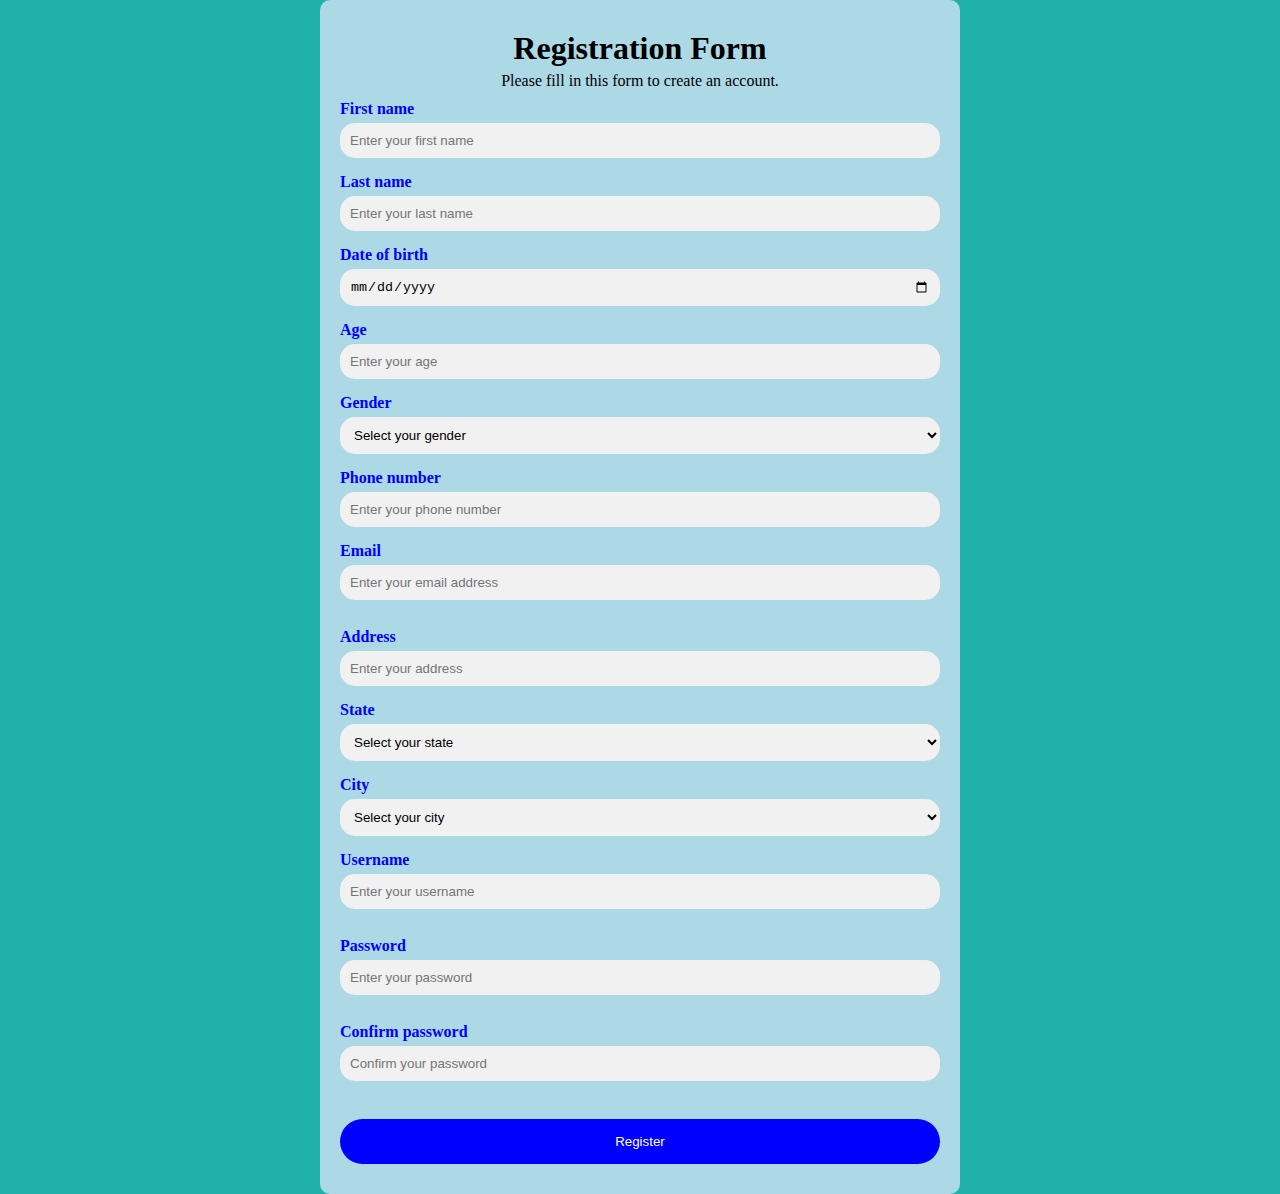
==== form/index.html @ 0a0f2ad7 "Add files via upload" ====
<!DOCTYPE html>
<html lang="en">
<head>
    <meta charset="UTF-8">
    <meta name="viewport" content="width=device-width, initial-scale=1.0">
    <link rel="stylesheet" href="style.css">
    <title>Registration</title>
    <script src="validation.js"></script>
</head>
<body>
    <form  id="form" action="#">
        <div class="container">
          <div class="heading"><h1>Registration Form</h1>
          <p>Please fill in this form to create an account.</p></div>
          
                                                                                                                                                                                                                            <div class="input-control">   
          <label for="fname"><b>First name</b></label>
          <input type="text" id="fname" name="fname"  placeholder="Enter your first name" required autocomplete="off"><span id="nerr"></span></div>
    
          <div class="input-control">
          <label for="lname"><b>Last name</b></label>
          <input type="text" id="lname" name="lname" placeholder="Enter your last name" required autocomplete="off"></div>

          <div class="input-control">
          <label for="dob"><b>Date of birth</b></label>
          <input type="date" id="dob" name="dob" required></div>

          <div class="input-control">
    
         
          <label for="age"><b>Age</b></label>
          <input type="text" id="age" name="age" placeholder="Enter your age" required autocomplete="off"></div>
    
          <div class="input-control">
          <label for="gender"><b>Gender</b></label>
          <select id="gender" name="gender" required>
            <option value="">Select your gender</option>
            <option value="male">Male</option>
            <option value="female">Female</option>
            <option value="other">Other</option>
          </select></div>
    
          <div class="input-control">
          <label for="phone"><b>Phone number</b></label>
          <input type="text" id="phone" name="phone" placeholder="Enter your phone number" required autocomplete="off"></div>
    
          <div class="input-control">
          <label for="email"><b>Email</b></label>
          <input type="email" id="email" name="email" placeholder="Enter your email address" required><div class="error"></div></div>
    
         
          <label for="address"><b>Address</b></label>
          <input type="text" id="address" name="address" placeholder="Enter your address" required autocomplete="off">
    
          
          <label for="state"><b>State</b></label>
          <select id="state" name="state" required onchange="updateCity()">
            <option value="">Select your state</option>
           
            <option value="kerala">Kerala</option>
            <option value="tamilnadu">Tamil Nadu</option>
           
            <script src="selection.js">
      
            </script>
          </select>
    
    
          <label for="city"><b>City</b></label>
          <select id="city" name="city" required>
            <option value="">Select your city</option>
            
          </select>
    
          <div class="input-control">
          <label for="username"><b>Username</b></label>
          <input type="text" id="username" name="username" placeholder="Enter your username" required><div class="error"></div></div>
    
          <div class="input-control">
          <label for="password"><b>Password</b></label>
          <input type="password" id="password" name="password" placeholder="Enter your password" required><div class="error"></div></div>
    
          <div class="input-control">
          <label for="confirm"><b>Confirm password</b></label>
          <input type="password" id="password2" name="confirm" placeholder="Confirm your password" required><div class="error"></div></div>
    
          
          <button type="submit" class="registerbtn">Register</button>
        </div>
      </form>
</body>
</html>
---- form/style.css ----
*{
    margin: 0;
    padding: 0;
    box-sizing: border-box;
  
}
body{
  background-color: lightseagreen;
}
form{
  width: 50%;
  margin-left: 25%;
  
}
.container {
   
    padding: 20px;
    background-color: lightblue;
    border-radius: 10px; 
  }
  .container .heading{
    text-align: center;
    margin: 10px;
  }
  .container .heading p{
    margin: 5px;
  }

 
  input {
    width: 100%;
    padding: 10px;
    margin: 5px 0 15px 0;
    border: none;
    background: #f1f1f1;
    border-radius: 15px;
  }

 
  select {
    width: 100%;
    padding: 10px;
    margin: 5px 0 15px 0;
    border: none;
    background: #f1f1f1;
    border-radius: 15px;
  }
  label{
    color: blue;
  }


  .registerbtn {
    background-color:blue;
    color: white;
    padding: 15px 20px;
    margin: 10px 0;
    border: none;
    cursor: pointer;
    width: 100%;
    border-radius: 25px;
  }
  .input-control input:focus {
    outline: 0;
}

.input-control.success input {
    border-color: #09c372;
}

.input-control.error input {
    border-color: #ff3860;
}

.input-control .error {
    color: #ff3860;
    font-size: 9px;
    height: 13px;
}
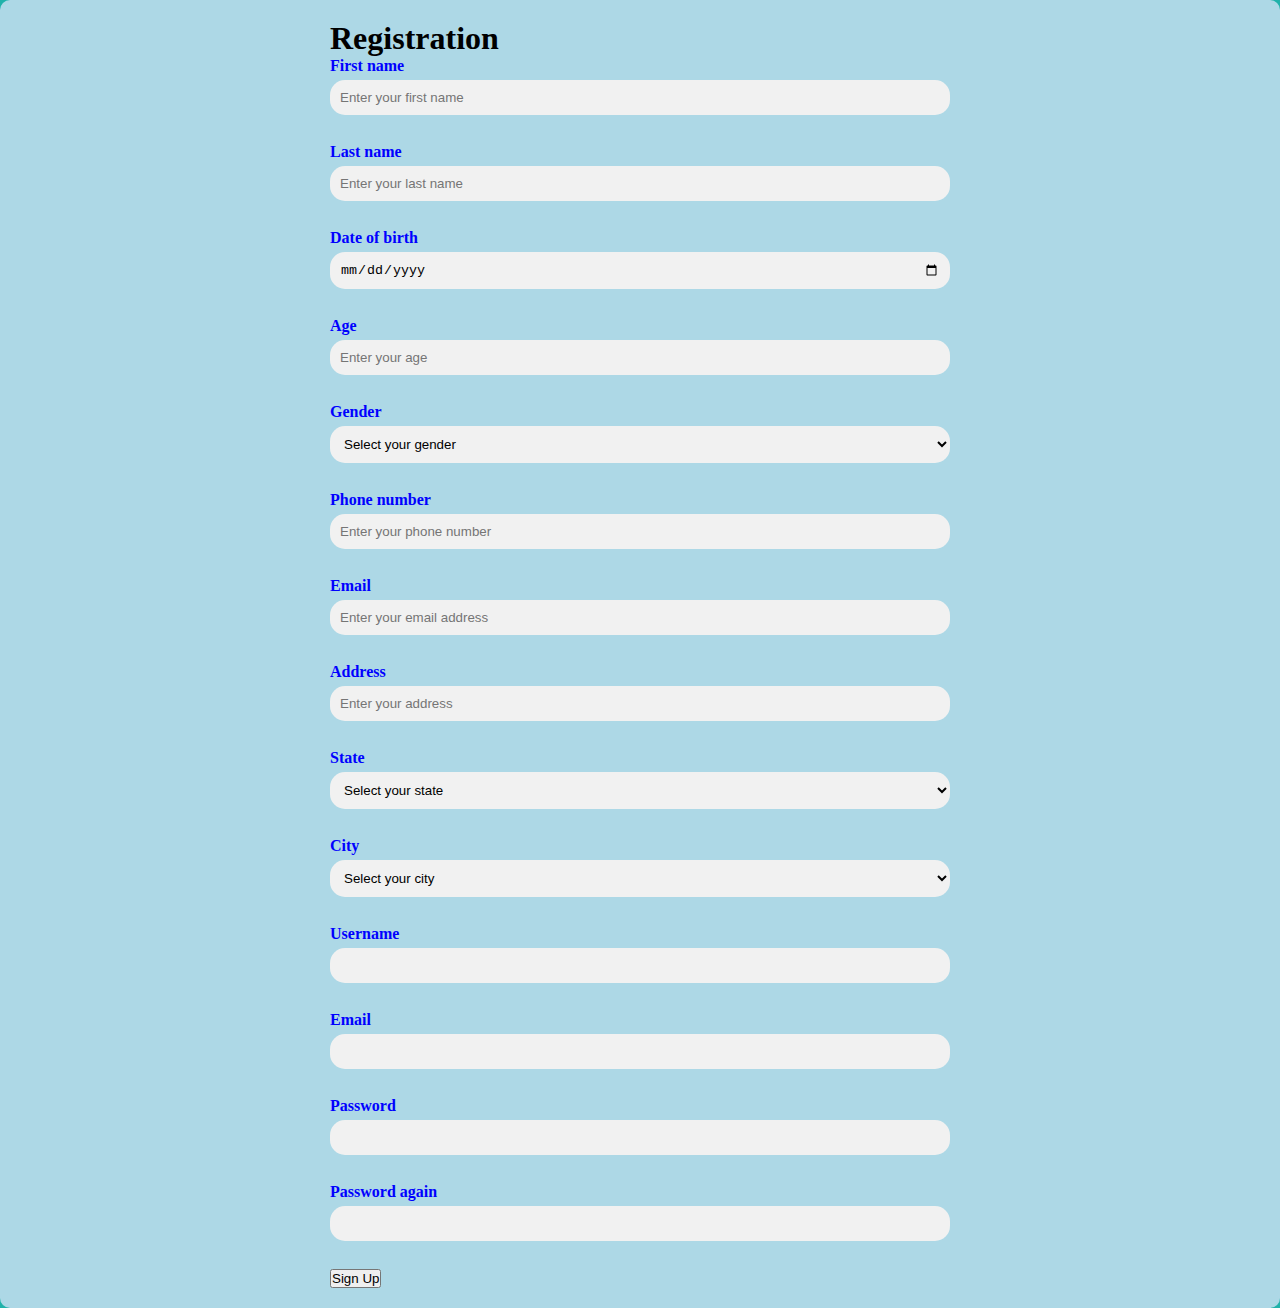
==== commit e802efea: "Update index.html" ====
--- a/form/index.html
+++ b/form/index.html
@@ -1,92 +1,118 @@
-<!DOCTYPE html>
 <html lang="en">
 <head>
     <meta charset="UTF-8">
+    <meta http-equiv="X-UA-Compatible" content="IE=edge">
     <meta name="viewport" content="width=device-width, initial-scale=1.0">
+    <title>Form Validation</title>
+    <link rel="preconnect" href="https://fonts.googleapis.com">
+    <link rel="preconnect" href="https://fonts.gstatic.com" crossorigin>
+    <link href="https://fonts.googleapis.com/css2?family=Poppins:wght@400;700&display=swap" rel="stylesheet">
     <link rel="stylesheet" href="style.css">
-    <title>Registration</title>
-    <script src="validation.js"></script>
+    <script defer src="validation.js"></script>
 </head>
 <body>
-    <form  id="form" action="#">
-        <div class="container">
-          <div class="heading"><h1>Registration Form</h1>
-          <p>Please fill in this form to create an account.</p></div>
+    <div class="container">
+        <form id="form" action="/">
+            <h1>Registration</h1>
+            <div class="input-control">
+              <label for="fname"><b>First name</b></label>
+              <input type="text" id="fname" name="fname"  placeholder="Enter your first name">
+              <div class="error"></div>
+            </div>
+            <div class="input-control">
+              <label for="lname"><b>Last name</b></label>
+          <input type="text" id="lname" name="lname" placeholder="Enter your last name" >
+             
+              <div class="error"></div>
+            </div>
+            <div class="input-control">
+              <label for="dob"><b>Date of birth</b></label>
+          <input type="date" id="dob" name="dob">
+              
+              <div class="error"></div>
+            </div>
+            <div class="input-control">
+              <label for="age"><b>Age</b></label>
+              <input type="text" id="age" name="age" placeholder="Enter your age">
+              
+              <div class="error"></div>
+            </div>
+            <div class="input-control">
+              <label for="gender"><b>Gender</b></label>
+              <select id="gender" name="gender">
+                <option value="">Select your gender</option>
+                <option value="male">Male</option>
+                <option value="female">Female</option>
+                <option value="other">Other</option>
+              </select>
+             
+              <div class="error"></div>
+            </div>
+            <div class="input-control">
+              <label for="phone"><b>Phone number</b></label>
+          <input type="text" id="phone" name="phone" placeholder="Enter your phone number">
+             
+              <div class="error"></div>
+            </div>
+            <div class="input-control">
+              <label for="email"><b>Email</b></label>
+              <input type="email" id="mail" name="email" placeholder="Enter your email address" >
+             
+              <div class="error"></div>
+            </div>
+            <div class="input-control">
+              <label for="address"><b>Address</b></label>
+          <input type="text" id="address" name="address" placeholder="Enter your address" >
+    
+              <div class="error"></div>
+            </div>
+            <div class="input-control">
+              <label for="state"><b>State</b></label>
+              <select id="state" name="state"  onchange="updateCity()">
+                <option value="">Select your state</option>
+               
+                <option value="kerala">Kerala</option>
+                <option value="tamilnadu">Tamil Nadu</option>
+               
+                <script src="selection.js">
           
-                                                                                                                                                                                                                            <div class="input-control">   
-          <label for="fname"><b>First name</b></label>
-          <input type="text" id="fname" name="fname"  placeholder="Enter your first name" required autocomplete="off"><span id="nerr"></span></div>
-    
-          <div class="input-control">
-          <label for="lname"><b>Last name</b></label>
-          <input type="text" id="lname" name="lname" placeholder="Enter your last name" required autocomplete="off"></div>
-
-          <div class="input-control">
-          <label for="dob"><b>Date of birth</b></label>
-          <input type="date" id="dob" name="dob" required></div>
-
-          <div class="input-control">
-    
-         
-          <label for="age"><b>Age</b></label>
-          <input type="text" id="age" name="age" placeholder="Enter your age" required autocomplete="off"></div>
-    
-          <div class="input-control">
-          <label for="gender"><b>Gender</b></label>
-          <select id="gender" name="gender" required>
-            <option value="">Select your gender</option>
-            <option value="male">Male</option>
-            <option value="female">Female</option>
-            <option value="other">Other</option>
-          </select></div>
-    
-          <div class="input-control">
-          <label for="phone"><b>Phone number</b></label>
-          <input type="text" id="phone" name="phone" placeholder="Enter your phone number" required autocomplete="off"></div>
-    
-          <div class="input-control">
-          <label for="email"><b>Email</b></label>
-          <input type="email" id="email" name="email" placeholder="Enter your email address" required><div class="error"></div></div>
-    
-         
-          <label for="address"><b>Address</b></label>
-          <input type="text" id="address" name="address" placeholder="Enter your address" required autocomplete="off">
-    
-          
-          <label for="state"><b>State</b></label>
-          <select id="state" name="state" required onchange="updateCity()">
-            <option value="">Select your state</option>
-           
-            <option value="kerala">Kerala</option>
-            <option value="tamilnadu">Tamil Nadu</option>
-           
-            <script src="selection.js">
-      
-            </script>
-          </select>
-    
-    
-          <label for="city"><b>City</b></label>
-          <select id="city" name="city" required>
-            <option value="">Select your city</option>
+                </script>
+              </select>
+              
+              <div class="error"></div>
+            </div>
+            <div class="input-control">
+              <label for="city"><b>City</b></label>
+              <select id="city" name="city" >
+                <option value="">Select your city</option>
+                
+              </select>
+              <div class="error"></div>
+            </div>
             
-          </select>
-    
-          <div class="input-control">
-          <label for="username"><b>Username</b></label>
-          <input type="text" id="username" name="username" placeholder="Enter your username" required><div class="error"></div></div>
-    
-          <div class="input-control">
-          <label for="password"><b>Password</b></label>
-          <input type="password" id="password" name="password" placeholder="Enter your password" required><div class="error"></div></div>
-    
-          <div class="input-control">
-          <label for="confirm"><b>Confirm password</b></label>
-          <input type="password" id="password2" name="confirm" placeholder="Confirm your password" required><div class="error"></div></div>
-    
-          
-          <button type="submit" class="registerbtn">Register</button>
-        </div>
-      </form>
+            
+            <div class="input-control">
+                <label for="username"><b>Username</b></label>
+                <input id="username" name="username" type="text">
+                <div class="error"></div>
+            </div>
+            <div class="input-control">
+                <label for="email"><b>Email</b></label>
+                <input id="email" name="email" type="text">
+                <div class="error"></div>
+            </div>
+            <div class="input-control">
+                <label for="password"><b>Password</b></label>
+                <input id="password"name="password" type="password">
+                <div class="error"></div>
+            </div>
+            <div class="input-control">
+                <label for="password2"><b>Password again</b></label>
+                <input id="password2"name="password2" type="password">
+                <div class="error"></div>
+            </div>
+            <button type="submit">Sign Up</button>
+        </form>
+    </div>
 </body>
-</html>+</html>
